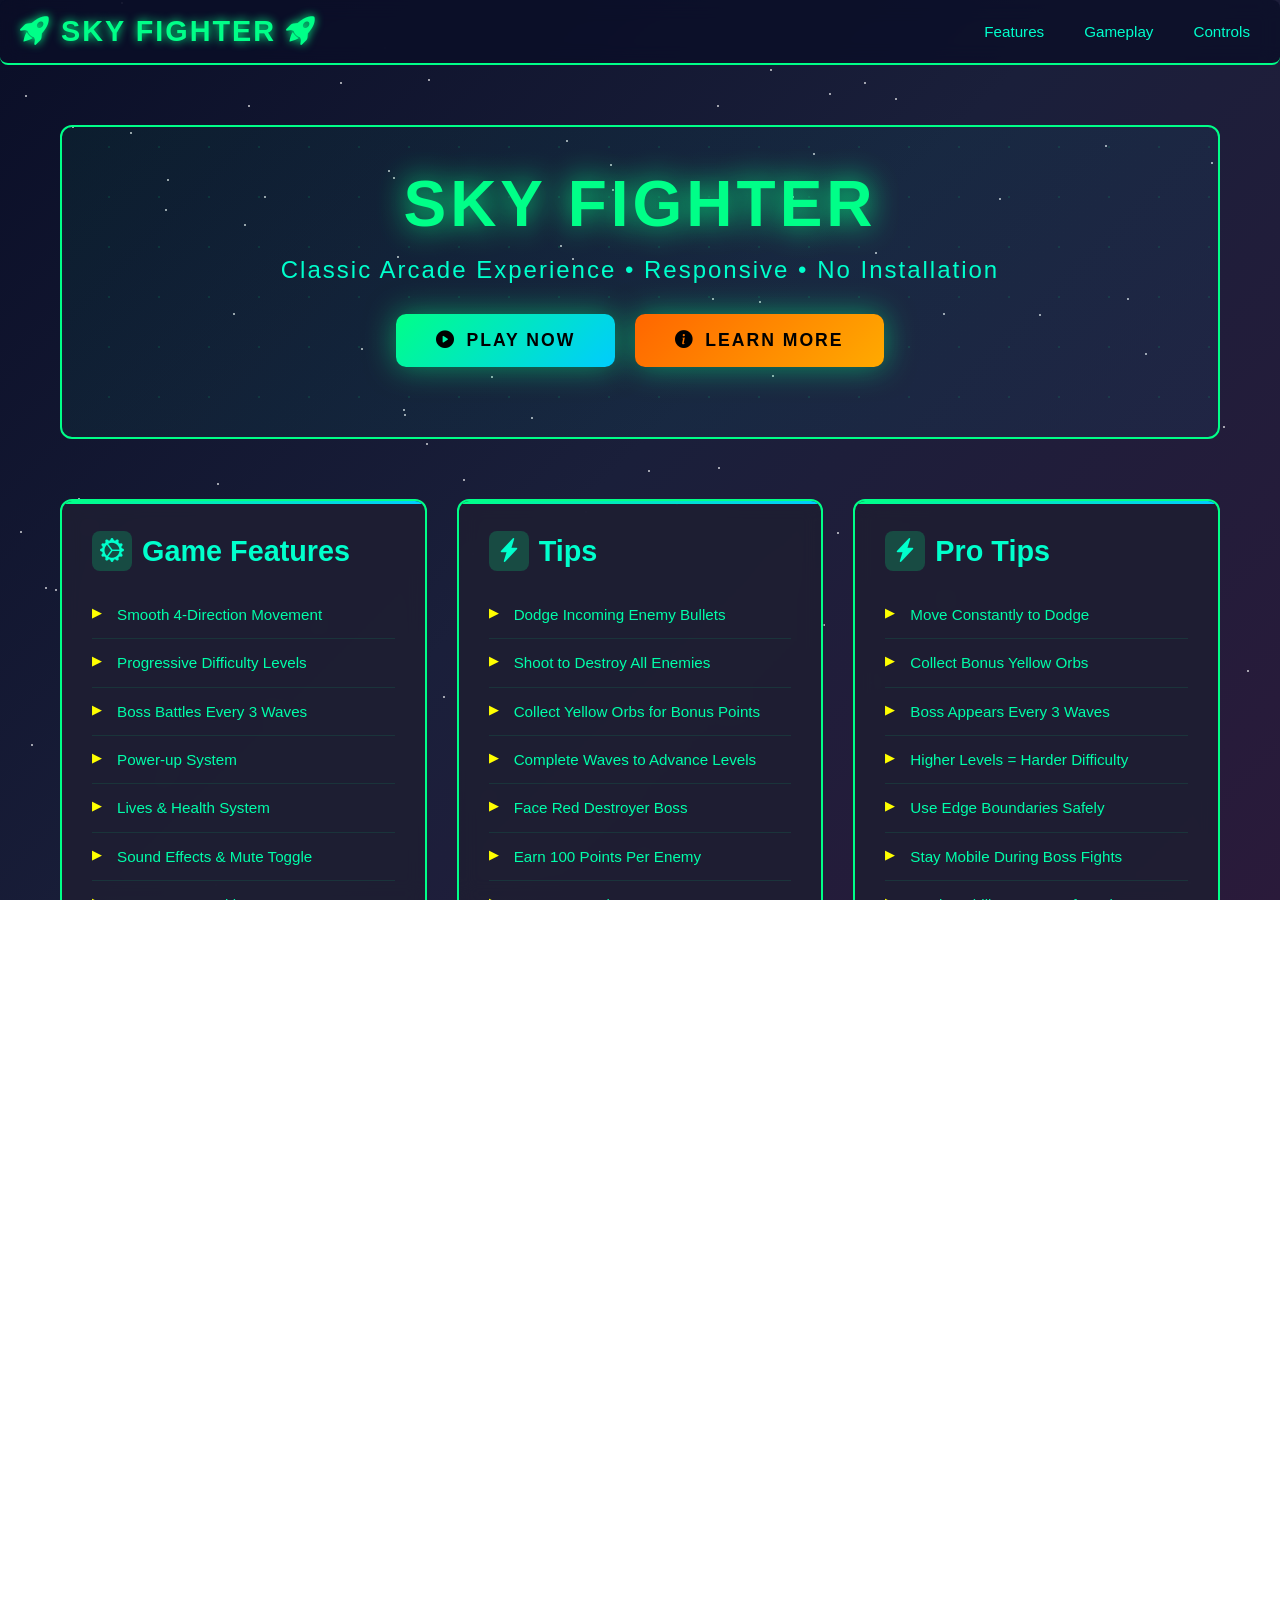
==== index.html @ 6b442176 "v1" ====
<!DOCTYPE html>
<html lang="en">

<head>
    <meta charset="UTF-8">
    <meta name="viewport" content="width=device-width, initial-scale=1.0">
    <meta name="theme-color" content="#0a0e27">
    <title>Sky Fighter VILLAN7667@ </title>
    <link rel="icon" href="assets/image/Ankit.png" type="image/x-icon">
    <link rel="stylesheet" href="assets/css/style.css">
    <link rel="stylesheet" href="https://cdn.jsdelivr.net/npm/bootstrap-icons@1.11.3/font/bootstrap-icons.min.css">


</head>

<body>
    <!-- Starfield Background -->
    <div class="stars" id="starfield"></div>

    <!-- Navigation -->
    <nav>
        <div class="logo"><i class="bi bi-rocket-takeoff-fill"></i> SKY FIGHTER <i
                class="bi bi-rocket-takeoff-fill"></i></div>

        <ul class="nav-links">
            <li><a href="#features">Features</a></li>
            <li><a href="#gameplay">Gameplay</a></li>
            <li><a href="#controls">Controls</a></li>
        </ul>
    </nav>

    <div class="container">
        <!-- Hero Section -->
        <section class="hero">
            <h1>SKY FIGHTER</h1>
            <p class="subtitle">Classic Arcade Experience • Responsive • No Installation</p>
            <div class="cta-section">
                <a href="assets/game.html" class="cta-btn play-btn"><i class="bi bi-play-circle-fill"></i> PLAY NOW</a>
                <button class="cta-btn info-btn" onclick="scrollToSection('features')"><i
                        class="bi bi-info-circle-fill"></i> LEARN MORE</button>
            </div>
        </section>

        <!-- Content Grid -->
        <section class="content-grid" id="features">
            <!-- Features Card -->
            <div class="card scroll-animation">
                <h2><span class="card-icon"><i class="bi bi-gear-wide-connected"></i></span> Game Features</h2>

                <ul>
                    <li>Smooth 4-Direction Movement</li>
                    <li>Progressive Difficulty Levels</li>
                    <li>Boss Battles Every 3 Waves</li>
                    <li>Power-up System</li>
                    <li>Lives & Health System</li>
                    <li>Sound Effects & Mute Toggle</li>
                    <li>Best Score Tracking</li>
                    <li>Particle Effects</li>
                    <li>Screen Shake Feedback</li>
                    <li>Auto-Save Progress</li>
                </ul>
            </div>

            <!-- Gameplay Card -->
            <div class="card scroll-animation" id="gameplay">
                <h2><span class="card-icon"><i class="bi bi-lightning-charge-fill"></i></span>Tips</h2>

                <ul>
                    <li>Dodge Incoming Enemy Bullets</li>
                    <li>Shoot to Destroy All Enemies</li>
                    <li>Collect Yellow Orbs for Bonus Points</li>
                    <li>Complete Waves to Advance Levels</li>
                    <li>Face Red Destroyer Boss</li>
                    <li>Earn 100 Points Per Enemy</li>
                    <li>Earn 1000 Points Per Boss</li>
                    <li>You Have 3 Lives Total</li>
                    <li>Dodge Carefully - Stay Alive!</li>
                    <li>Reach High Scores!</li>
                </ul>
            </div>

            <!-- Tips Card -->
            <div class="card scroll-animation">
                <h2><span class="card-icon"><i class="bi bi-lightning-charge-fill"></i></span> Pro Tips</h2>
                <ul>
                    <li>Move Constantly to Dodge</li>
                    <li>Collect Bonus Yellow Orbs</li>
                    <li>Boss Appears Every 3 Waves</li>
                    <li>Higher Levels = Harder Difficulty</li>
                    <li>Use Edge Boundaries Safely</li>
                    <li>Stay Mobile During Boss Fights</li>
                    <li>Invulnerability Frames After Hit</li>
                    <li>Continuous Shooting Auto-Fires</li>
                    <li>Plan Your Movements</li>
                    <li>Practice Makes Perfect!</li>
                </ul>
            </div>
        </section>

        <!-- Controls Section -->
        <section class="controls-section" id="controls">
            <h2><i class="bi bi-joystick"></i> Controls</h2>

            <div class="controls-grid">
                <div class="control-item">
                    <div class="control-key"><i class="bi bi-arrows-move"></i></div>
                    <p>Arrow Keys to Move</p>
                </div>
                <div class="control-item">
                    <div class="control-key"><i class="bi bi-alphabet-uppercase"></i> WASD</div>
                    <p>WASD Alternative Movement</p>
                </div>
                <div class="control-item">
                    <div class="control-key"><i class="bi bi-cursor-fill"></i> SPACE</div>
                    <p>Press to Shoot</p>
                </div>
                <div class="control-item">
                    <div class="control-key"><i class="bi bi-grid-3x3-gap-fill"></i> D-Pad</div>
                    <p>Mobile Button Controls</p>
                </div>
                <div class="control-item">
                    <div class="control-key"><i class="bi bi-joystick"></i></div>
                    <p>Virtual Analog Control</p>
                </div>
                <div class="control-item">
                    <div class="control-key"><i class="bi bi-volume-mute-fill"></i></div>
                    <p>Toggle Sound Effects</p>
                </div>
            </div>

        </section>

        <!-- Footer -->
        <footer>
            <p><strong><i class="bi bi-braces"></i> SKY FIGHTER</strong> © 2024 | Enhanced Arcade Game</p>
            <p><i class="bi bi-file-code-fill"></i> Pure HTML5 • Canvas • JavaScript • Responsive Design •
                Mobile-Friendly</p>
            <p><i class="bi bi-cloud-download-fill"></i> No Installation • No Dependencies • Play Anywhere, Anytime</p>

        </footer>
    </div>
    <script src="assets/js/script.js"></script>

</body>

</html>
---- assets/css/style.css ----
* {
    margin: 0;
    padding: 0;
    box-sizing: border-box;
}

html,
body {
    width: 100%;
    height: 100%;
    overflow-x: hidden;
}

body {
    font-family: 'Segoe UI', Tahoma, Geneva, Verdana, sans-serif;
    background: linear-gradient(135deg, #0a0e27 0%, #1a1f3a 50%, #2a1a3a 100%);
    color: #00ff88;
    min-height: 100vh;
    padding: 0;
    position: relative;
}

/* Animated background */
.stars {
    position: fixed;
    top: 0;
    left: 0;
    width: 100%;
    height: 100%;
    z-index: -2;
    overflow: hidden;
}

.star {
    position: absolute;
    width: 2px;
    height: 2px;
    background: white;
    border-radius: 50%;
    opacity: 0.8;
    animation: twinkle 3s infinite;
}

@keyframes twinkle {

    0%,
    100% {
        opacity: 0.3;
    }

    50% {
        opacity: 1;
    }
}

.container {
    max-width: 1200px;
    margin: 0 auto;
    padding: 20px;
    position: relative;
    z-index: 1;
}

/* Navigation */
nav {
    display: flex;
    justify-content: space-between;
    align-items: center;
    margin-bottom: 40px;
    padding: 15px 20px;
    background: rgba(10, 14, 39, 0.8);
    border-bottom: 2px solid #00ff88;
    border-radius: 8px;
    backdrop-filter: blur(10px);
}

.logo {
    font-size: 1.8rem;
    font-weight: bold;
    color: #00ff88;
    text-shadow: 0 0 10px #00ff88;
    letter-spacing: 2px;
}

.nav-links {
    display: flex;
    gap: 20px;
    list-style: none;
}

.nav-links a {
    color: #00ffcc;
    text-decoration: none;
    font-size: 0.95rem;
    transition: all 0.3s ease;
    padding: 5px 10px;
    border-radius: 4px;
}

.nav-links a:hover {
    color: #00ff88;
    background: rgba(0, 255, 136, 0.1);
    transform: translateY(-2px);
}

/* Hero Section */
.hero {
    text-align: center;
    margin-bottom: 60px;
    padding: 40px 20px;
    background: linear-gradient(135deg, rgba(0, 255, 136, 0.05) 0%, rgba(0, 204, 255, 0.05) 100%);
    border: 2px solid #00ff88;
    border-radius: 12px;
    position: relative;
    overflow: hidden;
}

.hero::before {
    content: '';
    position: absolute;
    top: -50%;
    left: -50%;
    width: 200%;
    height: 200%;
    background: radial-gradient(circle, rgba(0, 255, 136, 0.1) 1px, transparent 1px);
    background-size: 50px 50px;
    animation: moveGrid 20s linear infinite;
    z-index: -1;
}

@keyframes moveGrid {
    0% {
        transform: translate(0, 0);
    }

    100% {
        transform: translate(50px, 50px);
    }
}

h1 {
    font-size: clamp(2.5rem, 6vw, 4rem);
    color: #00ff88;
    text-shadow: 0 0 30px #00ff88;
    margin-bottom: 15px;
    letter-spacing: 4px;
    font-weight: 900;
}

.subtitle {
    color: #00ffcc;
    font-size: clamp(1rem, 2.5vw, 1.5rem);
    margin-bottom: 30px;
    font-weight: 300;
    letter-spacing: 2px;
}

.cta-section {
    display: flex;
    gap: 20px;
    justify-content: center;
    flex-wrap: wrap;
    margin-bottom: 30px;
}

.cta-btn {
    display: inline-flex;
    align-items: center;
    gap: 10px;
    padding: 16px 40px;
    font-size: 1.1rem;
    font-weight: bold;
    border: none;
    border-radius: 10px;
    cursor: pointer;
    text-decoration: none;
    text-transform: uppercase;
    letter-spacing: 2px;
    transition: all 0.3s ease;
    box-shadow: 0 0 30px rgba(0, 255, 136, 0.5);
    position: relative;
    overflow: hidden;
}

.cta-btn::before {
    content: '';
    position: absolute;
    top: 0;
    left: -100%;
    width: 100%;
    height: 100%;
    background: rgba(255, 255, 255, 0.2);
    transition: left 0.3s ease;
    z-index: -1;
}

.cta-btn:hover::before {
    left: 100%;
}

.play-btn {
    background: linear-gradient(135deg, #00ff88 0%, #00ccff 100%);
    color: #000;
}

.play-btn:hover {
    transform: scale(1.08);
    box-shadow: 0 0 40px rgba(0, 255, 136, 0.8);
}

.info-btn {
    background: linear-gradient(135deg, #ff6600 0%, #ffaa00 100%);
    color: #000;
}

.info-btn:hover {
    transform: scale(1.08);
    box-shadow: 0 0 40px rgba(255, 102, 0, 0.8);
}

/* Content Grid */
.content-grid {
    display: grid;
    grid-template-columns: repeat(auto-fit, minmax(300px, 1fr));
    gap: 30px;
    margin-bottom: 60px;
}

.card {
    background: rgba(30, 30, 50, 0.9);
    border: 2px solid #00ff88;
    padding: 30px;
    border-radius: 12px;
    backdrop-filter: blur(10px);
    transition: all 0.3s ease;
    position: relative;
    overflow: hidden;
}

.card::before {
    content: '';
    position: absolute;
    top: 0;
    left: 0;
    width: 100%;
    height: 3px;
    background: linear-gradient(90deg, #00ff88 0%, #00ccff 100%);
}

.card:hover {
    transform: translateY(-10px);
    border-color: #00ccff;
    box-shadow: 0 10px 30px rgba(0, 255, 136, 0.3);
}

.card h2 {
    color: #00ffcc;
    margin-bottom: 20px;
    font-size: 1.8rem;
    display: flex;
    align-items: center;
    gap: 10px;
}

.card-icon {
    width: 40px;
    height: 40px;
    background: rgba(0, 255, 136, 0.2);
    border-radius: 8px;
    display: flex;
    align-items: center;
    justify-content: center;
    font-size: 1.5rem;
}

.card ul {
    list-style: none;
    color: #00ffaa;
    font-size: 0.95rem;
    line-height: 1.8;
}

.card li {
    padding: 10px 0;
    padding-left: 25px;
    position: relative;
    border-bottom: 1px solid rgba(0, 255, 136, 0.1);
}

.card li:last-child {
    border-bottom: none;
}

.card li::before {
    content: '▶';
    position: absolute;
    left: 0;
    color: #ffff00;
    font-size: 0.8rem;
}

/* Controls Section */
.controls-section {
    margin-bottom: 60px;
}

.controls-section h2 {
    text-align: center;
    margin-bottom: 30px;
    font-size: 2rem;
    color: #00ff88;
}

.controls-grid {
    display: grid;
    grid-template-columns: repeat(auto-fit, minmax(250px, 1fr));
    gap: 20px;
}

.control-item {
    background: rgba(30, 30, 50, 0.8);
    border: 2px solid #ff6600;
    padding: 25px;
    border-radius: 10px;
    text-align: center;
    transition: all 0.3s ease;
}

.control-item:hover {
    border-color: #ffaa00;
    box-shadow: 0 5px 20px rgba(255, 102, 0, 0.3);
}

.control-key {
    background: rgba(255, 102, 0, 0.2);
    color: #ffaa00;
    padding: 10px 15px;
    border-radius: 6px;
    font-family: 'Courier New', monospace;
    font-weight: bold;
    margin-bottom: 10px;
    display: inline-block;
    border: 1px solid #ff6600;
}

.control-item p {
    color: #00ffaa;
    margin-top: 10px;
}

/* Responsive Design */
@media (max-width: 768px) {
    .nav-links {
        gap: 10px;
        font-size: 0.85rem;
    }

    .hero {
        padding: 30px 15px;
    }

    h1 {
        margin-bottom: 10px;
    }

    .cta-section {
        gap: 10px;
    }

    .cta-btn {
        padding: 12px 30px;
        font-size: 0.9rem;
    }

    .content-grid {
        gap: 20px;
    }

    .card {
        padding: 20px;
    }

    .card h2 {
        font-size: 1.4rem;
    }
}

@media (max-width: 480px) {
    nav {
        flex-direction: column;
        gap: 15px;
        padding: 15px;
    }

    .logo {
        font-size: 1.5rem;
    }

    .nav-links {
        width: 100%;
        justify-content: center;
    }

    .cta-section {
        gap: 10px;
        flex-direction: column;
    }

    .cta-btn {
        width: 100%;
        justify-content: center;
    }

    .card {
        padding: 15px;
    }

    .card h2 {
        font-size: 1.2rem;
    }

    .card li {
        font-size: 0.9rem;
    }
}

/* Footer */
footer {
    text-align: center;
    padding: 30px 20px;
    border-top: 2px solid #00ff88;
    color: #00ffaa;
    opacity: 0.8;
    margin-top: 60px;
    background: rgba(10, 14, 39, 0.8);
    border-radius: 8px;
}

footer p {
    margin: 5px 0;
}

/* Scroll animation */
.scroll-animation {
    opacity: 0;
    animation: fadeInUp 0.6s ease forwards;
}

@keyframes fadeInUp {
    from {
        opacity: 0;
        transform: translateY(30px);
    }

    to {
        opacity: 1;
        transform: translateY(0);
    }
}
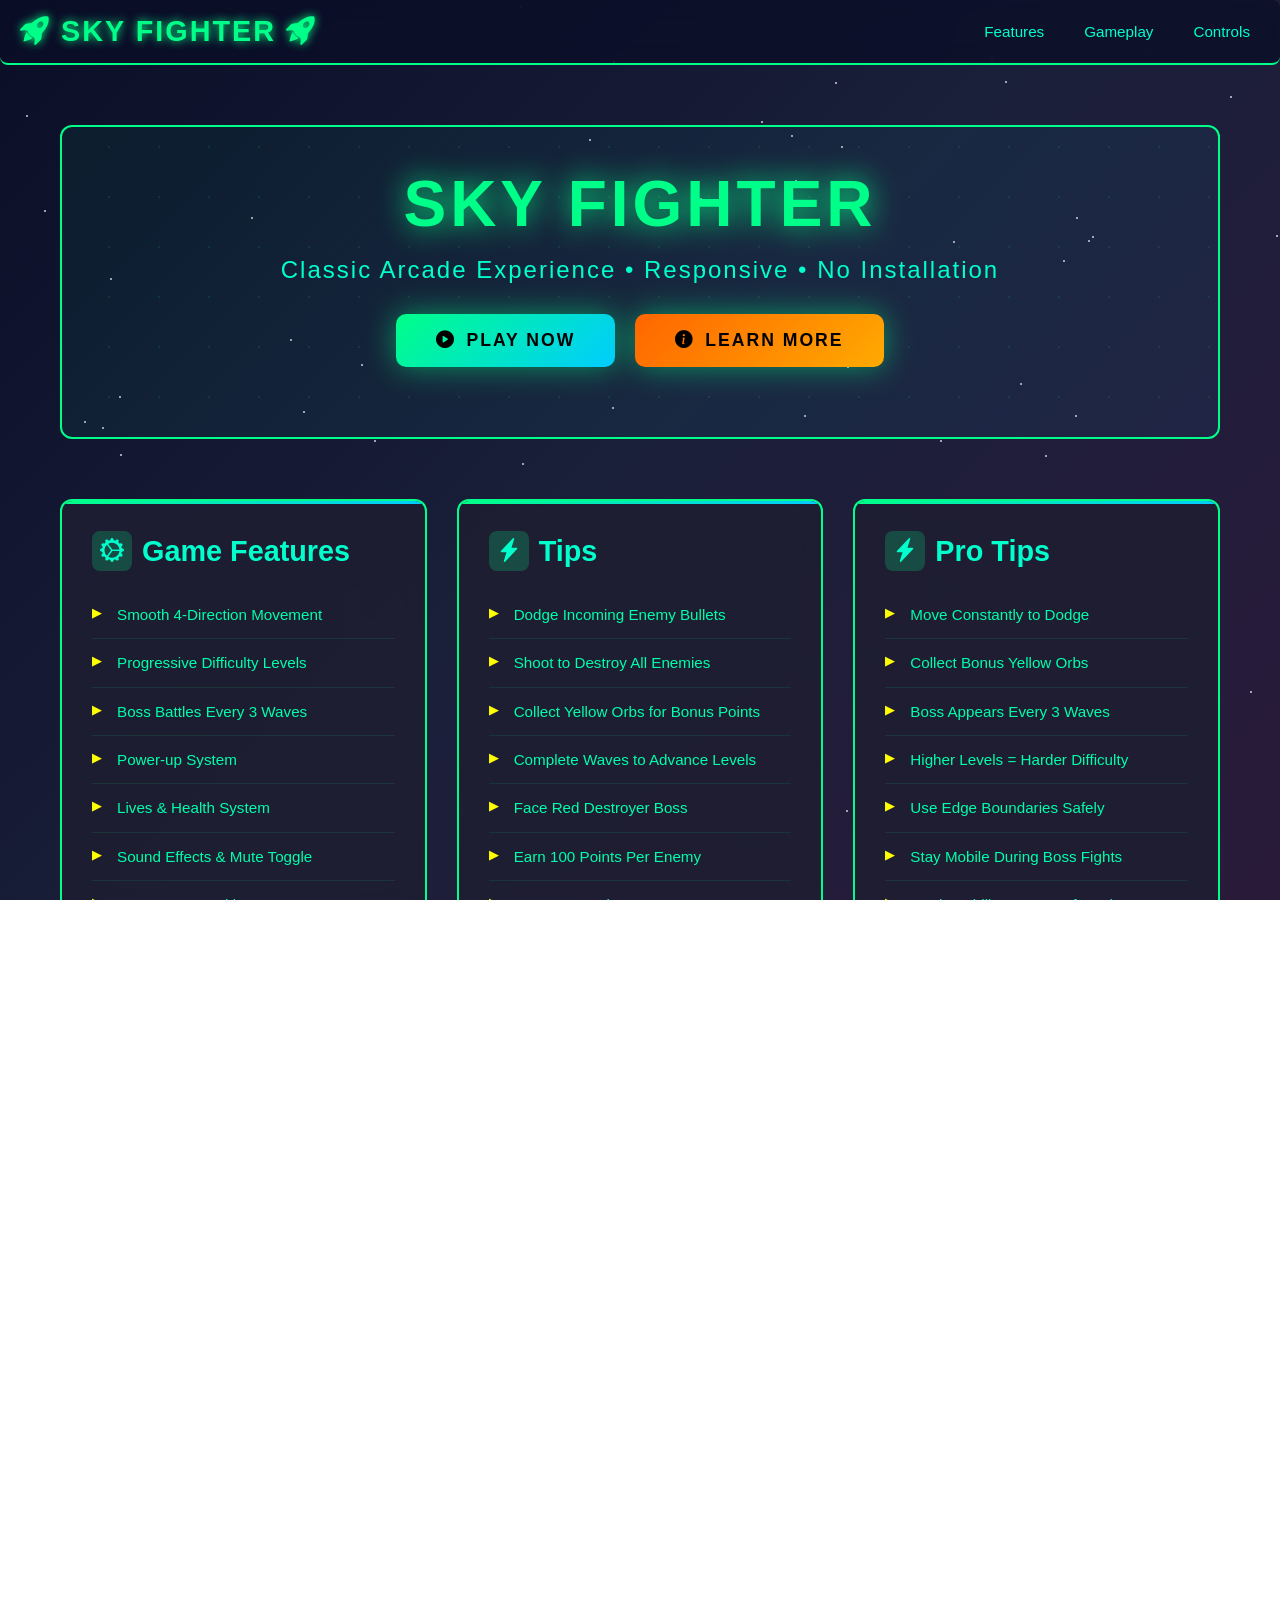
==== commit b9b67639: "v1" ====
--- a/index.html
+++ b/index.html
@@ -35,7 +35,7 @@
             <h1>SKY FIGHTER</h1>
             <p class="subtitle">Classic Arcade Experience • Responsive • No Installation</p>
             <div class="cta-section">
-                <a href="assets/game.html" class="cta-btn play-btn"><i class="bi bi-play-circle-fill"></i> PLAY NOW</a>
+                <a href="/assets/game.html" class="cta-btn play-btn"><i class="bi bi-play-circle-fill"></i> PLAY NOW</a>
                 <button class="cta-btn info-btn" onclick="scrollToSection('features')"><i
                         class="bi bi-info-circle-fill"></i> LEARN MORE</button>
             </div>
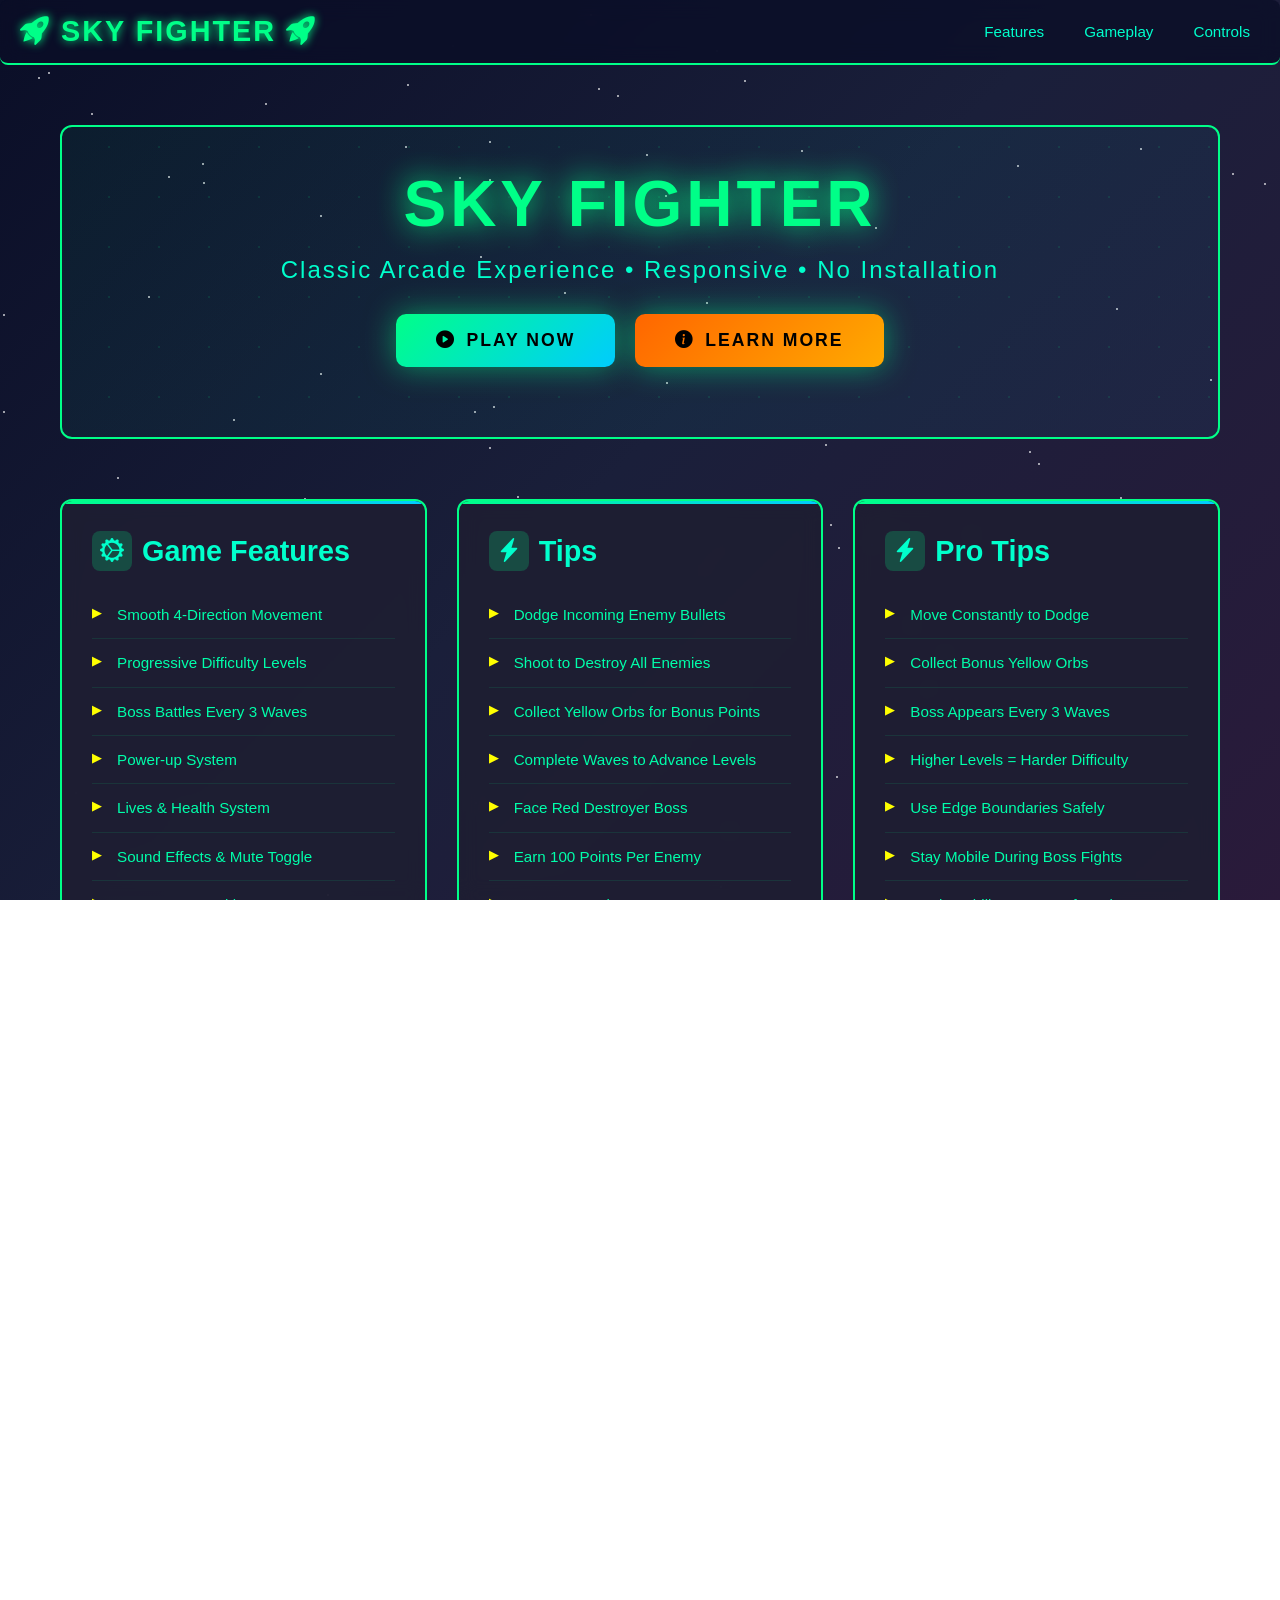
==== commit c46f6be4: "v1" ====
--- a/index.html
+++ b/index.html
@@ -6,8 +6,8 @@
     <meta name="viewport" content="width=device-width, initial-scale=1.0">
     <meta name="theme-color" content="#0a0e27">
     <title>Sky Fighter VILLAN7667@ </title>
-    <link rel="icon" href="assets/image/Ankit.png" type="image/x-icon">
-    <link rel="stylesheet" href="assets/css/style.css">
+    <link rel="icon" href="/assets/image/Ankit.png" type="image/x-icon">
+    <link rel="stylesheet" href="/assets/css/style.css">
     <link rel="stylesheet" href="https://cdn.jsdelivr.net/npm/bootstrap-icons@1.11.3/font/bootstrap-icons.min.css">
 
 
